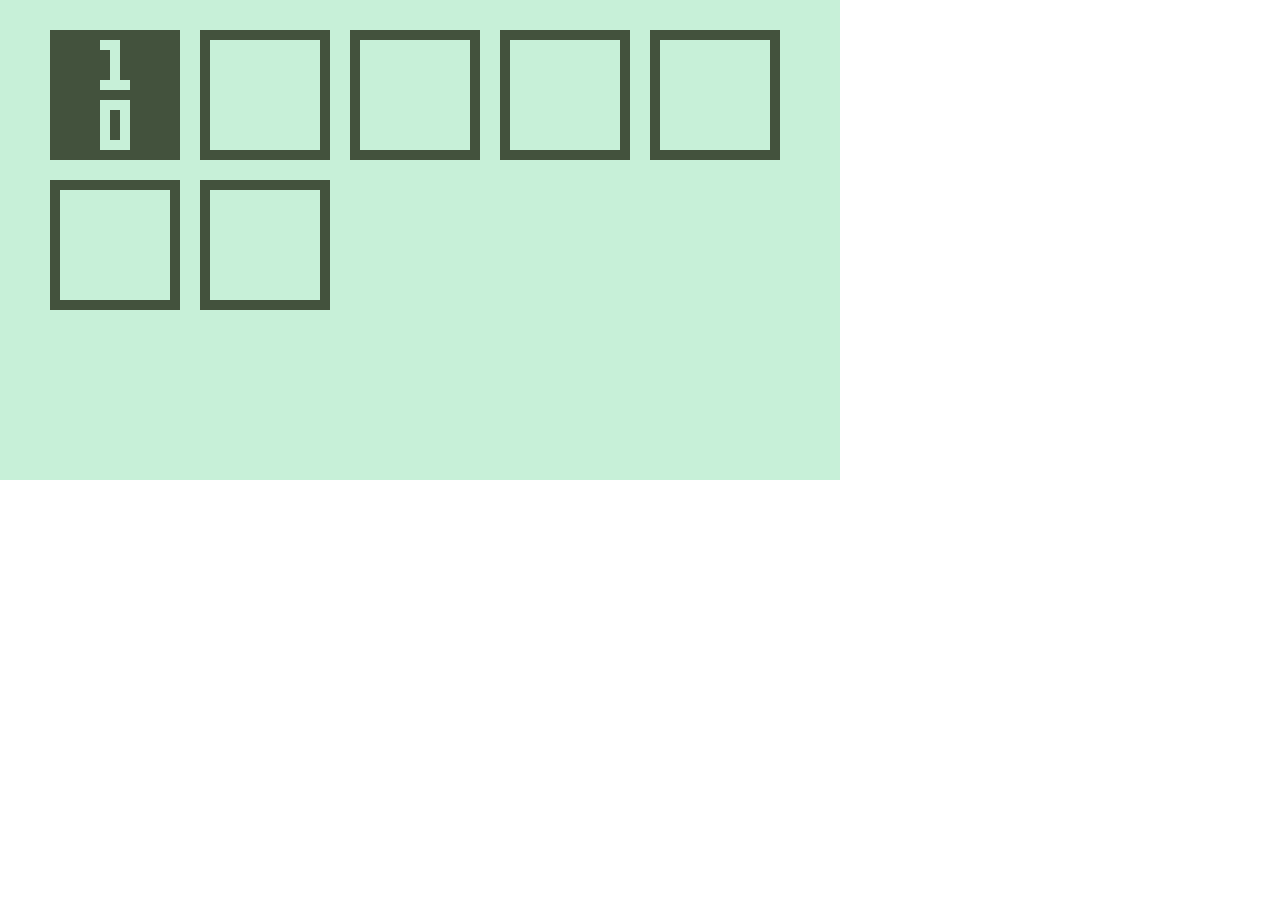
==== index.html @ 8934e468 "First actual commit" ====
<!DOCTYPE html>
<html>
  <head>
    <meta charset="utf-8">
    <meta http-equiv="X-UA-Compatible" content="IE=edge">
    <title>Nokia Jam 4</title>
    <meta name="description" content="">
    <meta name="viewport" content="width=device-width, initial-scale=1">
    <script src="script.js" async defer></script>
  </head>
  <body>
    <canvas style="position:absolute;top:0;left:0"></canvas>
  </body>
</html>
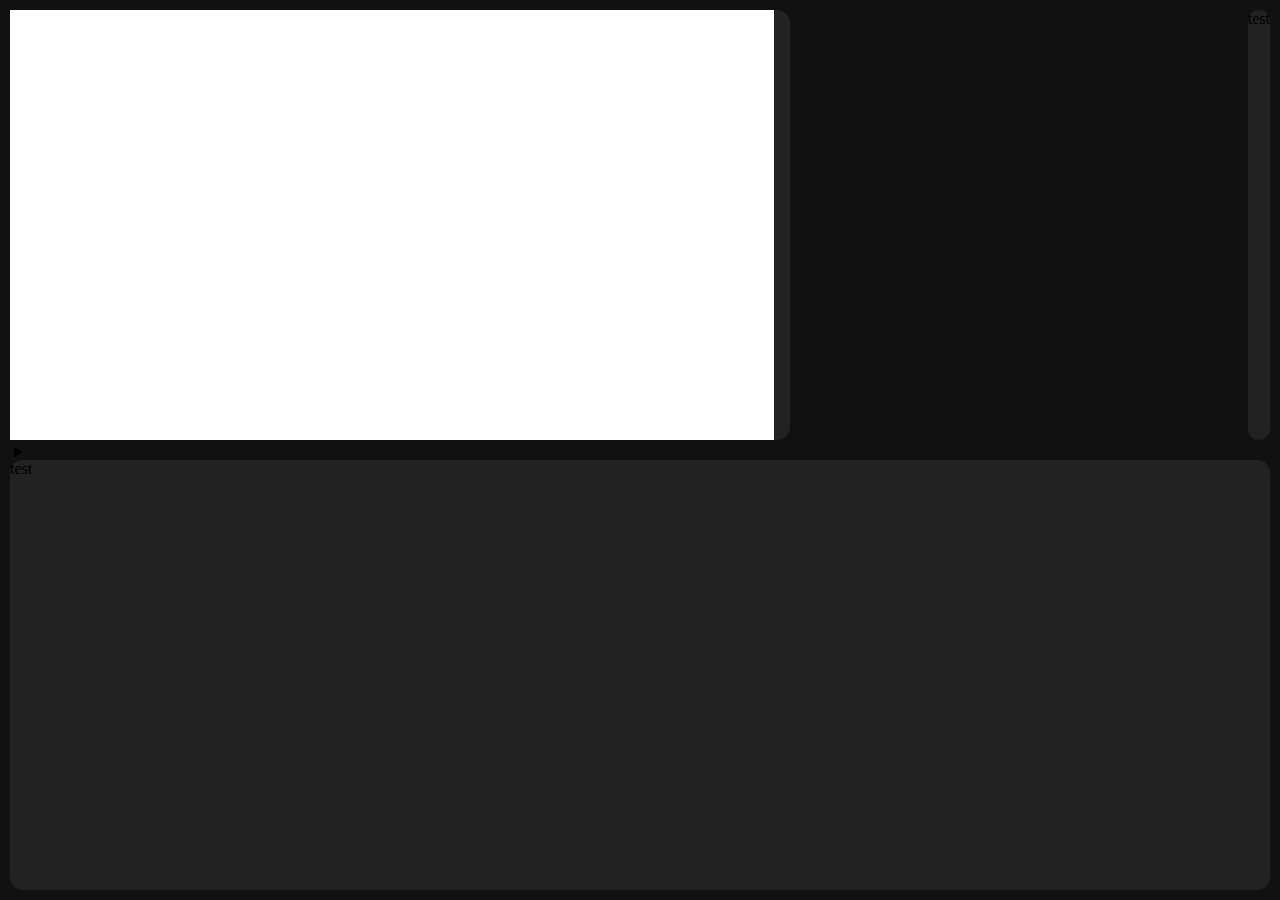
==== commit be557b93: "first time" ====
--- a/index.html
+++ b/index.html
@@ -1,14 +1,33 @@
-<!DOCTYPE html>
-<html>
-  <head>
-    <meta charset="utf-8">
-    <meta http-equiv="X-UA-Compatible" content="IE=edge">
-    <title>Nokia Jam 4</title>
-    <meta name="description" content="">
-    <meta name="viewport" content="width=device-width, initial-scale=1">
-    <script src="script.js" async defer></script>
-  </head>
-  <body>
-    <canvas style="position:absolute;top:0;left:0"></canvas>
-  </body>
+<!DOCTYPE html>
+<html>
+
+<head>
+  <meta charset="utf-8">
+  <meta http-equiv="X-UA-Compatible" content="IE=edge">
+  <title>WebVid</title>
+  <meta name="description" content="">
+  <meta name="viewport" content="width=device-width, initial-scale=1">
+  <link rel="stylesheet" href="./icons/bootstrap-icons.css">
+  <link rel="stylesheet" href="style.css">
+  <script src="easyparticles.js"></script>
+  <script src="./script.js" defer></script>
+</head>
+
+<body>
+  <main>
+    <section class="preview" style="--ratio:16/9"><div>
+      <canvas></canvas>
+      <div class="controls">
+        <i class="bi bi-play-fill"></i>
+      </div>
+    </div></section>
+    <section class="inspect"><div>
+      test
+    </div></section>
+    <section class="timeline"><div>
+      test
+    </div></section>
+  </main>
+</body>
+
 </html>--- a/style.css
+++ b/style.css
@@ -0,0 +1,40 @@
+main {
+  background: #111;
+  width: 100vw;
+  height: 100vh;
+  position: absolute;
+  top:0;
+  left:0;
+}
+main > section {
+  height: 50vh;
+  position: absolute;
+}
+main > section.preview {
+  top:0;
+  left:0;
+  aspect-ratio: var(--ratio);
+}
+main > section.inspect {
+  top:0;
+  right:0;
+}
+main > section.timeline {
+  width:100vw;
+  bottom:0;
+  left:0;
+}
+main > section > div {
+  width: calc(100% - 20px);
+  height: calc(100% - 20px);
+  margin: 10px 10px;
+  background: #222;
+  border-radius: 1vw;
+}
+
+main > section.preview canvas {
+  height:100%;
+  aspect-ratio: var(--ratio);
+  background: white;
+  margin: 0 auto;
+}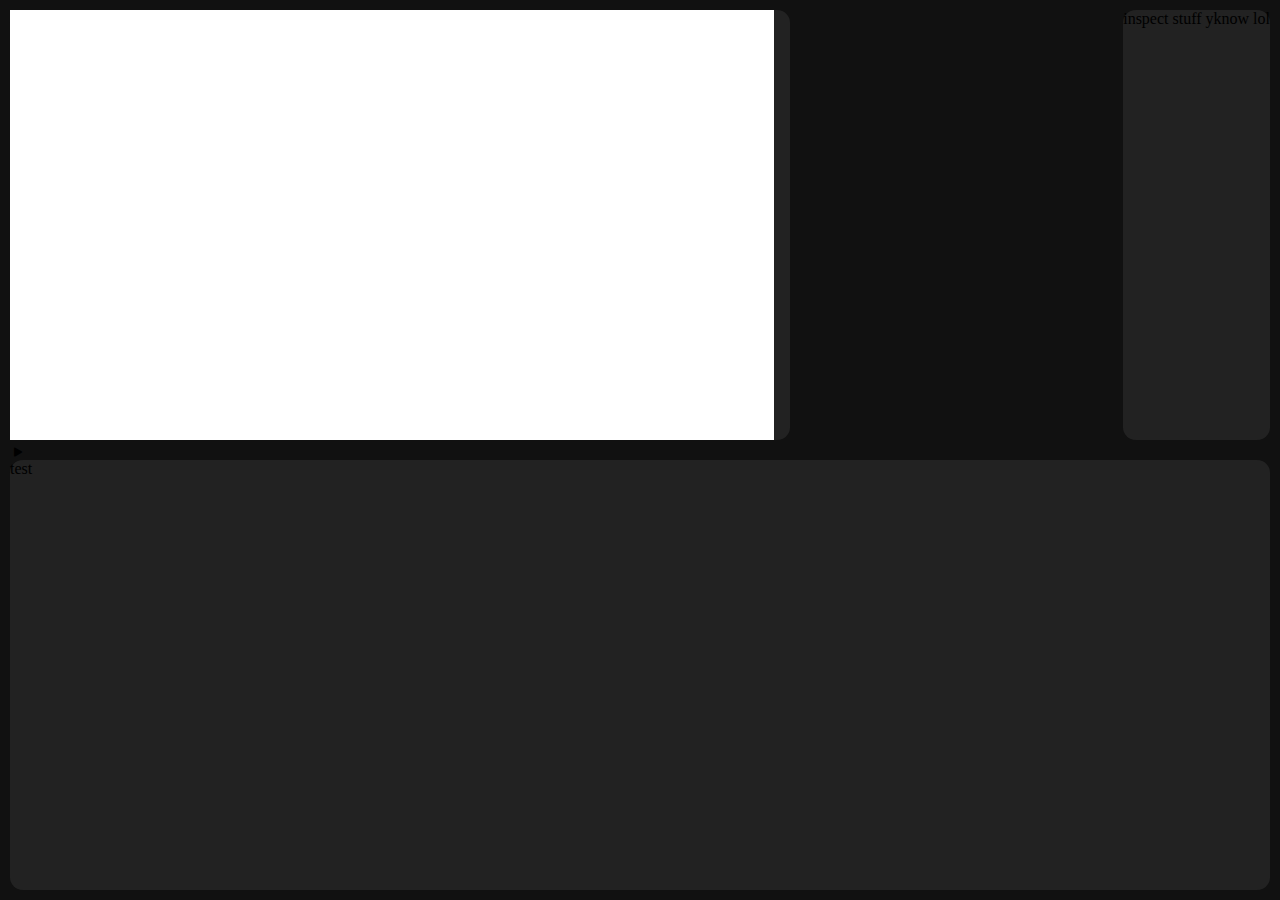
==== commit 911eef74: "init" ====
--- a/index.html
+++ b/index.html
@@ -22,7 +22,7 @@
       </div>
     </div></section>
     <section class="inspect"><div>
-      test
+      inspect stuff yknow lol
     </div></section>
     <section class="timeline"><div>
       test
